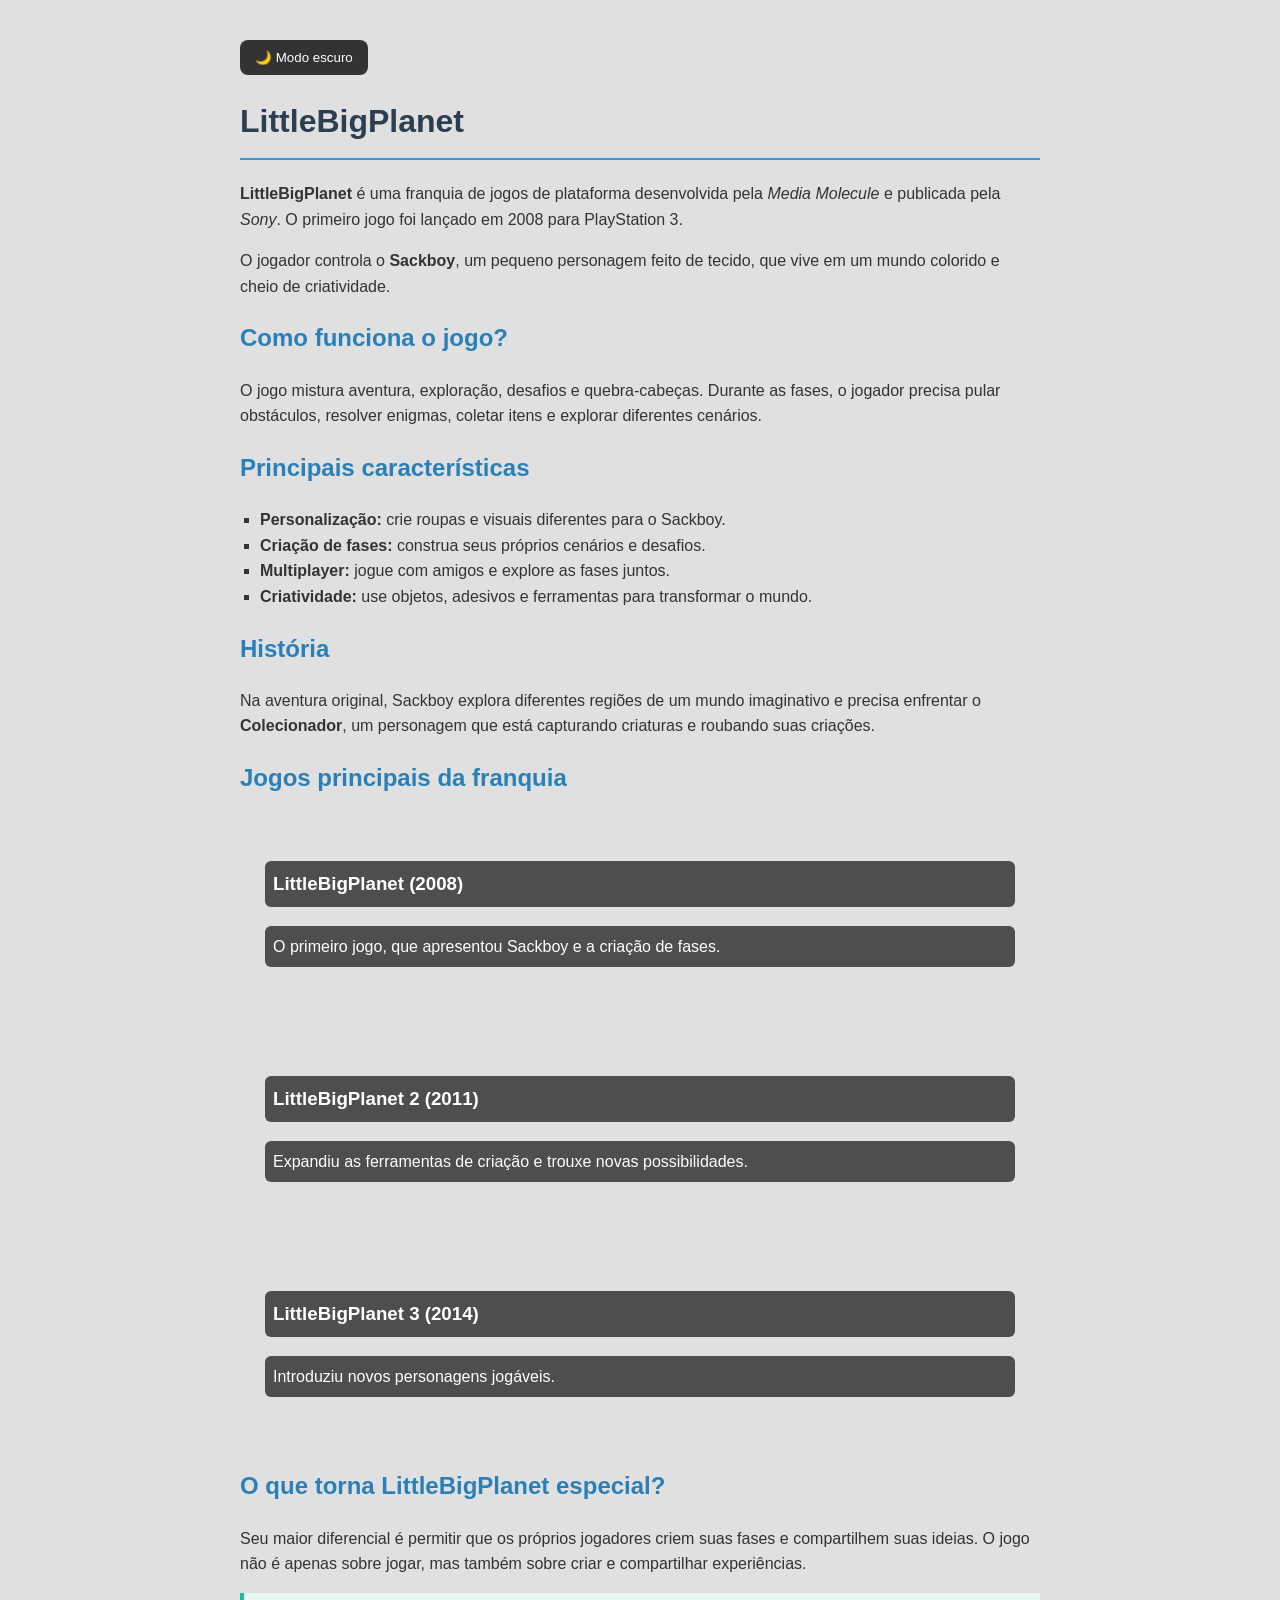
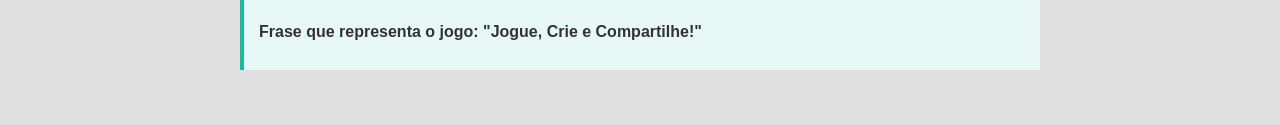
==== index.html @ 5a886727 "Add files via upload" ====
<!DOCTYPE html>
<html lang="pt-br">
<head>
  <link rel="stylesheet" href="style.css">
  <script src="script.js" defer></script>
    <meta charset="UTF-8">
    <meta name="viewport" content="width=device-width, initial-scale=1.0">
    <link rel="icon" href="imagens/icone.png">
    <title>LittleBigPlanet</title>
<style>
    body {
      font-family: Arial, sans-serif;
      line-height: 1.6;
      background-color: #e0e0e0;
      color: #333;
      max-width: 800px;
      margin: 20px auto;
      padding: 20px;
    }
    h1 {
      color: #2c3e50;
      border-bottom: 2px solid #3498db;
      padding-bottom: 10px;
    }
    h2 {
      color: #2980b9;
      margin-top: 20px;
    }
    ul {
      list-style-type: square;
      padding-left: 20px;
    }
    .highlight {
      background-color: #e8f8f5;
      border-left: 4px solid #1abc9c;
      padding: 10px 15px;
      margin: 15px 0;
      font-weight: bold;
    }
    .game-item {
      margin-bottom: 15px;
    }
  </style>
</head>
  <body>
      <button id="dark-mode">🌙 Modo escuro</button>
     
  <h1> LittleBigPlanet</h1>

  <p><strong>LittleBigPlanet</strong> é uma franquia de jogos de plataforma desenvolvida pela <em>Media Molecule</em> e publicada pela <em>Sony</em>. O primeiro jogo foi lançado em 2008 para PlayStation 3.</p>
  
  <p>O jogador controla o <strong>Sackboy</strong>, um pequeno personagem feito de tecido, que vive em um mundo colorido e cheio de criatividade.</p>

  <h2> Como funciona o jogo?</h2>
  <p>O jogo mistura aventura, exploração, desafios e quebra-cabeças. Durante as fases, o jogador precisa pular obstáculos, resolver enigmas, coletar itens e explorar diferentes cenários.</p>

  <h2> Principais características</h2>
  <ul>
    <li><strong>Personalização:</strong> crie roupas e visuais diferentes para o Sackboy.</li>
    <li><strong>Criação de fases:</strong> construa seus próprios cenários e desafios.</li>
    <li><strong>Multiplayer:</strong> jogue com amigos e explore as fases juntos.</li>
    <li><strong>Criatividade:</strong> use objetos, adesivos e ferramentas para transformar o mundo.</li>
  </ul>

  <h2> História</h2>
  <p>Na aventura original, Sackboy explora diferentes regiões de um mundo imaginativo e precisa enfrentar o <strong>Colecionador</strong>, um personagem que está capturando criaturas e roubando suas criações.</p>

<h2>Jogos principais da franquia</h2>

<div class="game-item jogo1">
    <a href="https://en.wikipedia.org/wiki/LittleBigPlanet">
        <h3>LittleBigPlanet (2008)</h3>
    </a>
    <p>O primeiro jogo, que apresentou Sackboy e a criação de fases.</p>
</div>

<div class="game-item jogo2">
    <a href="https://en.wikipedia.org/wiki/LittleBigPlanet_2">
        <h3>LittleBigPlanet 2 (2011)</h3>
    </a>
    <p>Expandiu as ferramentas de criação e trouxe novas possibilidades.</p>
</div>

<div class="game-item jogo3">
    <a href="https://en.wikipedia.org/wiki/LittleBigPlanet_3">
        <h3>LittleBigPlanet 3 (2014)</h3>
    </a>
    <p>Introduziu novos personagens jogáveis.</p>
</div>



  <h2> O que torna LittleBigPlanet especial?</h2>
  <p>Seu maior diferencial é permitir que os próprios jogadores criem suas fases e compartilhem suas ideias. O jogo não é apenas sobre jogar, mas também sobre criar e compartilhar experiências.</p>

  <div class="highlight">
    <p>Frase que representa o jogo: "Jogue, Crie e Compartilhe!"</p>
  </div>

  </body>
</html>
---- style.css ----
body {
    font-family: Arial, sans-serif;
    line-height: 1.6;
    background-color: #e0e0e0;
    color: #333;
    max-width: 800px;
    margin: 20px auto;
    padding: 20px;
    transition: 0.3s;
}


h1 {
    color: #2c3e50;
    border-bottom: 2px solid #3498db;
    padding-bottom: 10px;
}

h2 {
    color: #2980b9;
    margin-top: 20px;
}


ul {
    list-style-type: square;
    padding-left: 20px;
}


.highlight {
    background-color: #e8f8f5;
    border-left: 4px solid #1abc9c;
    padding: 10px 15px;
    margin: 15px 0;
    font-weight: bold;
}


.game-item {
    margin-bottom: 15px;
}


#dark-mode {
    padding: 10px 15px;
    border: none;
    border-radius: 8px;
    cursor: pointer;
    background-color: #333;
    color: white;
}


body.dark {
    background-color: #171717;
    color: white;
}

body.dark h1 {
    color: #ffffff;
}

body.dark h2 {
    color: #64b5f6;
}

body.dark .highlight {
    background-color: #263b38;
    color: white;
}

body.dark a {
    color: #80c7ff;
}

body.dark #dark-mode {
    background-color: #eeeeee;
    color: #171717;
}


.game-item {
    padding: 25px;
    margin-bottom: 20px;
    border-radius: 12px;
    background-size: cover;
    background-position: center;
    color: white;
    min-height: 150px;
    position: relative;
}

.game-item h3,
.game-item p {
    background: rgba(0, 0, 0, 0.65);
    padding: 8px;
    border-radius: 6px;
    color: white;
}

.game-item a {
    text-decoration: none;
}


.jogo1 {
    background-image: url("imagens/lbp1.jpg");
    background-size: 90%;
    background-position: center 78%;
}

.jogo2 {
    background-image: url("imagens/lbp2.jpg");
}

.jogo3 {
    background-image: url("imagens/lbp3.jpg");
}
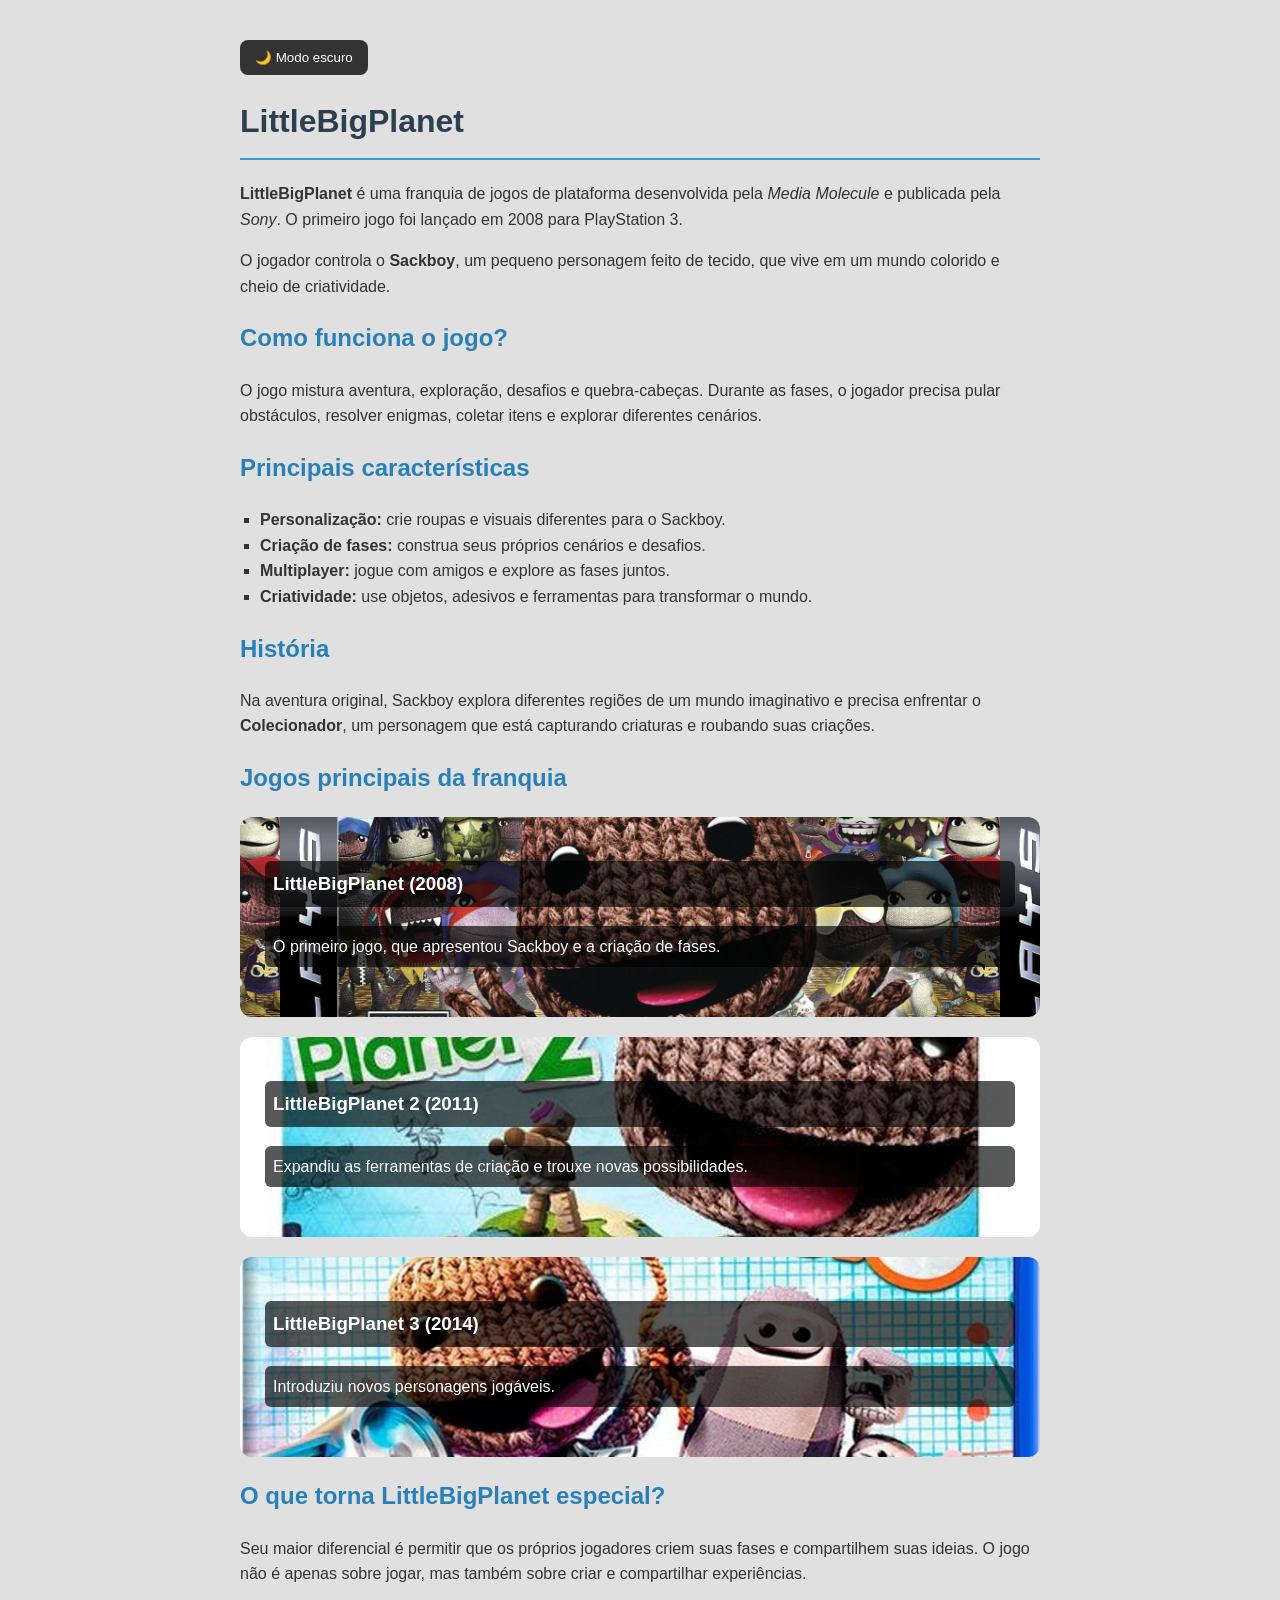
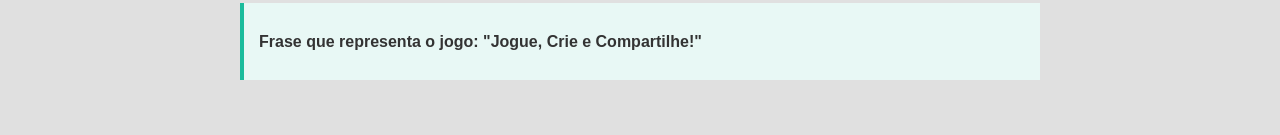
==== commit 03834471: "Add files via upload" ====
--- a/index.html
+++ b/index.html
@@ -2,69 +2,43 @@
 <!DOCTYPE html>
 <html lang="pt-br">
 <head>
-  <link rel="stylesheet" href="style.css">
-  <script src="script.js" defer></script>
     <meta charset="UTF-8">
     <meta name="viewport" content="width=device-width, initial-scale=1.0">
-    <link rel="icon" href="imagens/icone.png">
+
+    <link rel="stylesheet" href="style.css">
+    <link rel="icon" href="icone.png">
+
+    <script src="script.js" defer></script>
+
     <title>LittleBigPlanet</title>
-<style>
-    body {
-      font-family: Arial, sans-serif;
-      line-height: 1.6;
-      background-color: #e0e0e0;
-      color: #333;
-      max-width: 800px;
-      margin: 20px auto;
-      padding: 20px;
-    }
-    h1 {
-      color: #2c3e50;
-      border-bottom: 2px solid #3498db;
-      padding-bottom: 10px;
-    }
-    h2 {
-      color: #2980b9;
-      margin-top: 20px;
-    }
-    ul {
-      list-style-type: square;
-      padding-left: 20px;
-    }
-    .highlight {
-      background-color: #e8f8f5;
-      border-left: 4px solid #1abc9c;
-      padding: 10px 15px;
-      margin: 15px 0;
-      font-weight: bold;
-    }
-    .game-item {
-      margin-bottom: 15px;
-    }
-  </style>
 </head>
-  <body>
-      <button id="dark-mode">🌙 Modo escuro</button>
-     
-  <h1> LittleBigPlanet</h1>
 
-  <p><strong>LittleBigPlanet</strong> é uma franquia de jogos de plataforma desenvolvida pela <em>Media Molecule</em> e publicada pela <em>Sony</em>. O primeiro jogo foi lançado em 2008 para PlayStation 3.</p>
-  
-  <p>O jogador controla o <strong>Sackboy</strong>, um pequeno personagem feito de tecido, que vive em um mundo colorido e cheio de criatividade.</p>
+<body>
 
-  <h2> Como funciona o jogo?</h2>
-  <p>O jogo mistura aventura, exploração, desafios e quebra-cabeças. Durante as fases, o jogador precisa pular obstáculos, resolver enigmas, coletar itens e explorar diferentes cenários.</p>
+<button id="dark-mode">🌙 Modo escuro</button>
 
-  <h2> Principais características</h2>
-  <ul>
+<h1>LittleBigPlanet</h1>
+
+<p><strong>LittleBigPlanet</strong> é uma franquia de jogos de plataforma desenvolvida pela <em>Media Molecule</em> e publicada pela <em>Sony</em>. O primeiro jogo foi lançado em 2008 para PlayStation 3.</p>
+
+<p>O jogador controla o <strong>Sackboy</strong>, um pequeno personagem feito de tecido, que vive em um mundo colorido e cheio de criatividade.</p>
+
+<h2>Como funciona o jogo?</h2>
+
+<p>O jogo mistura aventura, exploração, desafios e quebra-cabeças. Durante as fases, o jogador precisa pular obstáculos, resolver enigmas, coletar itens e explorar diferentes cenários.</p>
+
+<h2>Principais características</h2>
+
+<ul>
     <li><strong>Personalização:</strong> crie roupas e visuais diferentes para o Sackboy.</li>
     <li><strong>Criação de fases:</strong> construa seus próprios cenários e desafios.</li>
     <li><strong>Multiplayer:</strong> jogue com amigos e explore as fases juntos.</li>
     <li><strong>Criatividade:</strong> use objetos, adesivos e ferramentas para transformar o mundo.</li>
-  </ul>
+</ul>
 
-  <h2> História</h2>
-  <p>Na aventura original, Sackboy explora diferentes regiões de um mundo imaginativo e precisa enfrentar o <strong>Colecionador</strong>, um personagem que está capturando criaturas e roubando suas criações.</p>
+<h2>História</h2>
+
+<p>Na aventura original, Sackboy explora diferentes regiões de um mundo imaginativo e precisa enfrentar o <strong>Colecionador</strong>, um personagem que está capturando criaturas e roubando suas criações.</p>
 
 <h2>Jogos principais da franquia</h2>
 
@@ -89,14 +63,13 @@
     <p>Introduziu novos personagens jogáveis.</p>
 </div>
 
+<h2>O que torna LittleBigPlanet especial?</h2>
 
+<p>Seu maior diferencial é permitir que os próprios jogadores criem suas fases e compartilhem suas ideias. O jogo não é apenas sobre jogar, mas também sobre criar e compartilhar experiências.</p>
 
-  <h2> O que torna LittleBigPlanet especial?</h2>
-  <p>Seu maior diferencial é permitir que os próprios jogadores criem suas fases e compartilhem suas ideias. O jogo não é apenas sobre jogar, mas também sobre criar e compartilhar experiências.</p>
+<div class="highlight">
+    <p>Frase que representa o jogo: "Jogue, Crie e Compartilhe!"</p>
+</div>
 
-  <div class="highlight">
-    <p>Frase que representa o jogo: "Jogue, Crie e Compartilhe!"</p>
-  </div>
-
-  </body>
-</html>+</body>
+</html>
--- a/style.css
+++ b/style.css
@@ -1,4 +1,3 @@
-
 
 body {
     font-family: Arial, sans-serif;
@@ -11,7 +10,6 @@
     transition: 0.3s;
 }
 
-
 h1 {
     color: #2c3e50;
     border-bottom: 2px solid #3498db;
@@ -23,12 +21,10 @@
     margin-top: 20px;
 }
 
-
 ul {
     list-style-type: square;
     padding-left: 20px;
 }
-
 
 .highlight {
     background-color: #e8f8f5;
@@ -37,12 +33,6 @@
     margin: 15px 0;
     font-weight: bold;
 }
-
-
-.game-item {
-    margin-bottom: 15px;
-}
-
 
 #dark-mode {
     padding: 10px 15px;
@@ -53,14 +43,13 @@
     color: white;
 }
 
-
 body.dark {
     background-color: #171717;
     color: white;
 }
 
 body.dark h1 {
-    color: #ffffff;
+    color: white;
 }
 
 body.dark h2 {
@@ -80,7 +69,6 @@
     background-color: #eeeeee;
     color: #171717;
 }
-
 
 .game-item {
     padding: 25px;
@@ -105,18 +93,21 @@
     text-decoration: none;
 }
 
-
+/* LITTLEBIGPLANET 1 */
 .jogo1 {
-    background-image: url("imagens/lbp1.jpg");
+    background-image: url("./lbp1.jpg");
     background-size: 90%;
     background-position: center 78%;
 }
 
+/* LITTLEBIGPLANET 2 */
 .jogo2 {
-    background-image: url("imagens/lbp2.jpg");
+    background-image: url("./lbp2.jpg");
+    background-position: center;
 }
 
+/* LITTLEBIGPLANET 3 */
 .jogo3 {
-    background-image: url("imagens/lbp3.jpg");
+    background-image: url("./lbp3.jpg");
+    background-position: center;
 }
-
